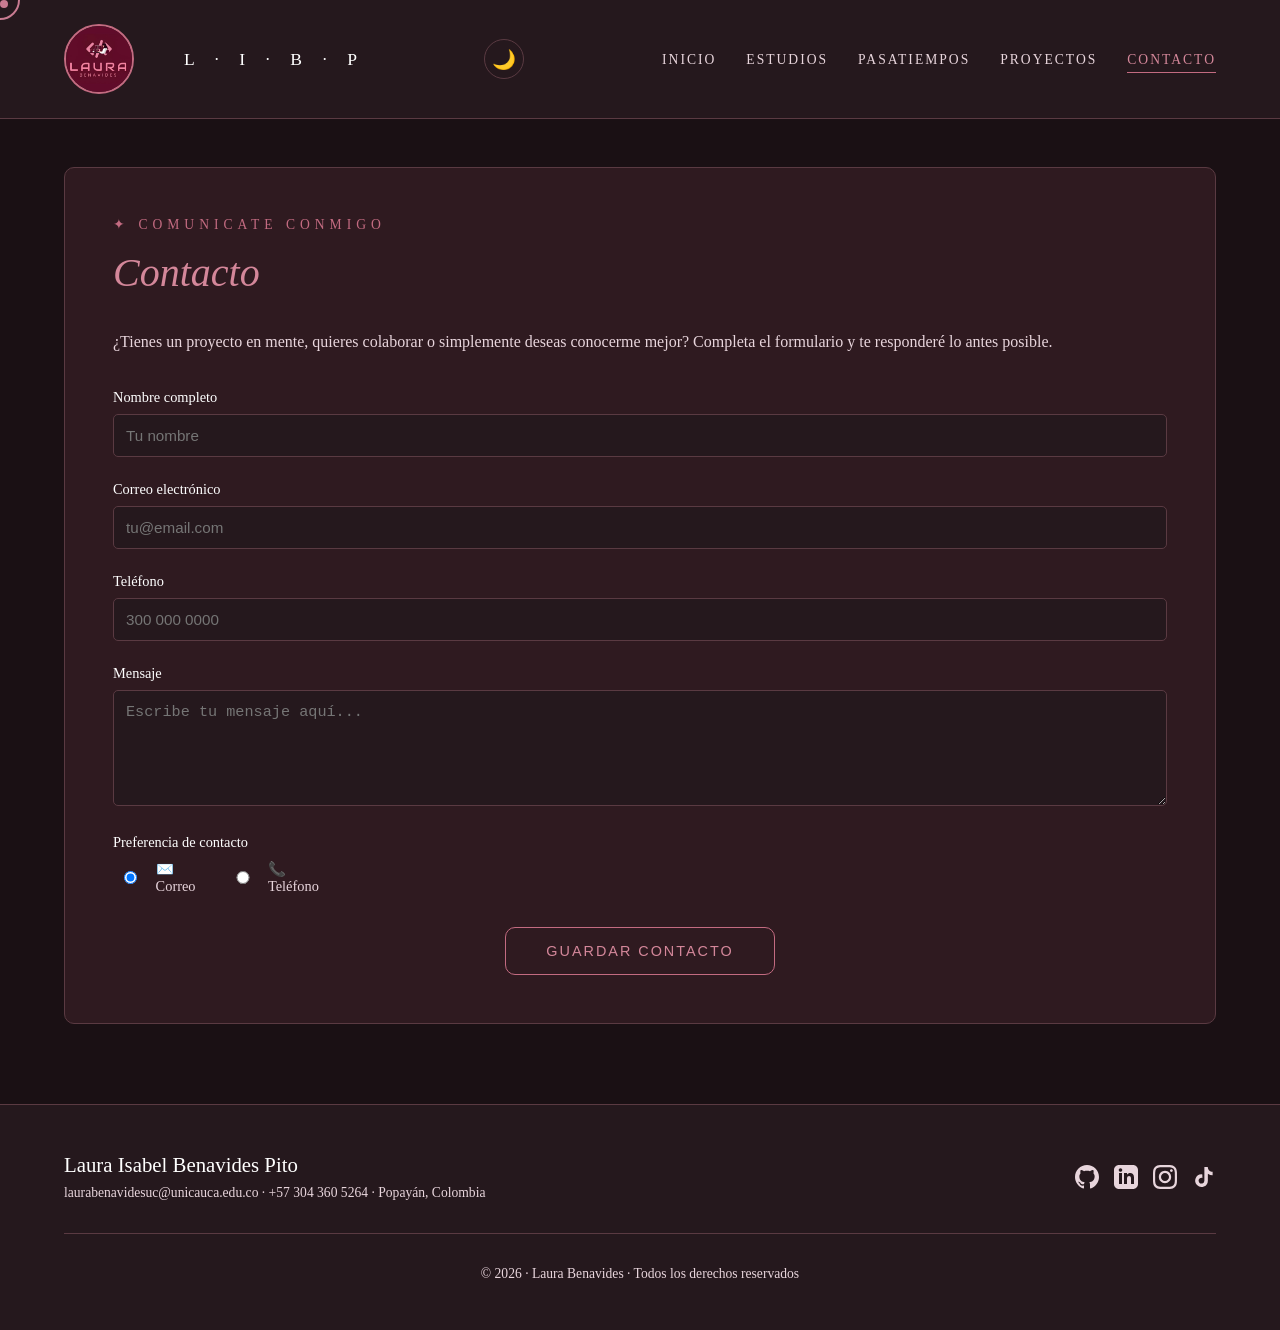
==== vistas/contacto.html @ 7bfa1916 "Primera versión de mi CV" ====
<!DOCTYPE html>
<html lang="es">
  <head>
    <meta charset="UTF-8">
    <meta name="viewport" content="width=device-width, initial-scale=1.0">
    <title>Contacto - Laura Isabel</title>
    <link rel="stylesheet" href="../lib/style.css">
  </head>
  <body>
    <header>
      <nav>
        <div class="logo-container">
          <img src="../imagenes/LogoLau.jpg" alt="Logo" class="logo-img">
          <a href="../index.html" class="logo">L · I · B · P</a>
        </div>

        <button id="themeToggle" class="theme-toggle" aria-label="Cambiar tema">
          <span class="sun-icon">☀️</span>
          <span class="moon-icon">🌙</span>
        </button>

        <!-- Para que cargar el tema -->
        <script>
          const savedTheme = localStorage.getItem('theme');
          if (savedTheme === 'light') {
              document.documentElement.classList.add('light-theme');
          }
        </script>

        <ul class="nav-links">
          <li><a href="../index.html">Inicio</a></li>
          <li><a href="estudios.html">Estudios</a></li>
          <li><a href="pasatiempos.html">Pasatiempos</a></li>
          <li><a href="proyectos.html">Proyectos</a></li>
          <li><a href="contacto.html" class="active">Contacto</a></li>
        </ul>
      </nav>
    </header>
    <main>
      <section>
        <span class="subtitle_contacto">✦ Comunicate conmigo</span>
        <h2>Contacto</h2>
        <p class="contact-intro">
          ¿Tienes un proyecto en mente, quieres colaborar o simplemente deseas conocerme mejor? 
          Completa el formulario y te responderé lo antes posible.
        </p>
        <form id="contactForm">
          <div class="form-group">
            <label>Nombre completo</label>
            <input type="text" id="nombre" required placeholder="Tu nombre">
          </div>
          <div class="form-group">
            <label>Correo electrónico</label>
            <input type="email" id="email" required placeholder="tu@email.com">
          </div>
          <div class="form-group">
            <label>Teléfono</label>
            <input type="tel" id="telefono" placeholder="300 000 0000">
          </div>
          <div class="form-group">
            <label>Mensaje</label>
            <textarea id="mensaje" rows="5" required placeholder="Escribe tu mensaje aquí..."></textarea>
          </div>
          <div class="form-group">
            <label>Preferencia de contacto</label>
              <div class="radio-group">
                <label><input type="radio" name="contacto" value="correo" checked> ✉️ Correo</label>
                <label><input type="radio" name="contacto" value="telefono"> 📞 Teléfono</label>
              </div>
          </div>
          <button type="submit" class="btn-submit">Guardar contacto</button>
        </form>
        <div id="contactMessage" class="contact-message">
          ✅ Contacto guardado correctamente. ¡Gracias por escribirme 😍!
        </div>
    </main>

    <footer>
      <div class="footer-content">
        <div class="footer-left">
          <h3 class="footer-name">Laura Isabel Benavides Pito</h3>
          <p class="footer-contact">laurabenavidesuc@unicauca.edu.co  ·  +57 304 360 5264  ·  Popayán, Colombia</p>
        </div>
        <div class="social-icons">
          <a href="https://github.com/LauraBenavides07" target="_blank" aria-label="GitHub">
            <svg viewBox="0 0 24 24"><path d="M12 0c-6.626 0-12 5.373-12 12 0 5.302 3.438 9.8 8.207 11.387.599.111.793-.261.793-.577v-2.234c-3.338.726-4.033-1.416-4.033-1.416-.546-1.387-1.333-1.756-1.333-1.756-1.089-.745.083-.729.083-.729 1.205.084 1.839 1.237 1.839 1.237 1.07 1.834 2.807 1.304 3.492.997.107-.775.418-1.305.762-1.604-2.665-.305-5.467-1.334-5.467-5.931 0-1.311.469-2.381 1.236-3.221-.124-.303-.535-1.524.117-3.176 0 0 1.008-.322 3.301 1.23.957-.266 1.983-.399 3.003-.404 1.02.005 2.047.138 3.006.404 2.291-1.552 3.297-1.23 3.297-1.23.653 1.653.242 2.874.118 3.176.77.84 1.235 1.911 1.235 3.221 0 4.609-2.807 5.624-5.479 5.921.43.372.823 1.102.823 2.222v3.293c0 .319.192.694.801.576 4.765-1.589 8.199-6.086 8.199-11.386 0-6.627-5.373-12-12-12z"/></svg>
          </a>
          <a href="https://www.linkedin.com/in/laura-isabel-benavides-pito-6809a5258/" target="_blank" aria-label="LinkedIn">
            <svg viewBox="0 0 24 24"><path d="M19 0h-14c-2.761 0-5 2.239-5 5v14c0 2.761 2.239 5 5 5h14c2.762 0 5-2.239 5-5v-14c0-2.761-2.238-5-5-5zm-11 19h-3v-11h3v11zm-1.5-12.268c-.966 0-1.75-.79-1.75-1.764s.784-1.764 1.75-1.764 1.75.79 1.75 1.764-.783 1.764-1.75 1.764zm13.5 12.268h-3v-5.604c0-3.368-4-3.113-4 0v5.604h-3v-11h3v1.765c1.396-2.586 7-2.777 7 2.476v6.759z"/></svg>
          </a>
          <a href="https://www.instagram.com/lala072_?igsh=YjN3dGp6eXpmN2I5" target="_blank" aria-label="Instagram">
            <svg viewBox="0 0 24 24"><path d="M12 2.163c3.204 0 3.584.012 4.85.07 3.252.148 4.771 1.691 4.919 4.919.058 1.265.069 1.645.069 4.849 0 3.205-.012 3.584-.069 4.849-.149 3.225-1.664 4.771-4.919 4.919-1.266.058-1.644.07-4.85.07-3.204 0-3.584-.012-4.849-.07-3.26-.149-4.771-1.699-4.919-4.92-.058-1.265-.07-1.644-.07-4.849 0-3.204.013-3.583.07-4.849.149-3.227 1.664-4.771 4.919-4.919 1.266-.057 1.645-.069 4.849-.069zm0-2.163c-3.259 0-3.667.014-4.947.072-4.358.2-6.78 2.618-6.98 6.98-.059 1.281-.073 1.689-.073 4.948 0 3.259.014 3.668.072 4.948.2 4.358 2.618 6.78 6.98 6.98 1.281.058 1.689.072 4.948.072 3.259 0 3.668-.014 4.948-.072 4.354-.2 6.782-2.618 6.979-6.98.059-1.28.073-1.689.073-4.948 0-3.259-.014-3.667-.072-4.947-.196-4.354-2.617-6.78-6.979-6.98-1.281-.059-1.69-.073-4.949-.073zm0 5.838c-3.403 0-6.162 2.759-6.162 6.162s2.759 6.163 6.162 6.163 6.162-2.759 6.162-6.163c0-3.403-2.759-6.162-6.162-6.162zm0 10.162c-2.209 0-4-1.79-4-4 0-2.209 1.791-4 4-4s4 1.791 4 4c0 2.21-1.791 4-4 4zm6.406-11.845c-.796 0-1.441.645-1.441 1.44s.645 1.44 1.441 1.44c.795 0 1.439-.645 1.439-1.44s-.644-1.44-1.439-1.44z"/></svg>
          </a>
          <a href="https://tiktok.com/@lala.07rb" target="_blank" aria-label="TikTok">
            <svg viewBox="0 0 24 24"><path d="M19.59 6.69a4.83 4.83 0 0 1-3.77-4.25V2h-3.45v13.67a2.89 2.89 0 0 1-5.2 1.74 2.89 2.89 0 0 1 2.31-4.64 2.93 2.93 0 0 1 .88.13V9.4a6.84 6.84 0 0 0-1-.05A6.33 6.33 0 0 0 5 20.1a6.34 6.34 0 0 0 10.86-4.43v-7a8.16 8.16 0 0 0 4.77 1.52v-3.4a4.85 4.85 0 0 1-1-.1z"/></svg>
          </a>
        </div>
      </div>
      <div class="copyright">© 2026 · Laura Benavides · Todos los derechos
        reservados</div>
    </footer>
    
    <!-- Para que el cursor se vea bolita y rosita -->
    <div class="cursor-dot"></div>
    <div class="cursor-ring"></div>
    <script>
      (function() {
          if ('ontouchstart' in window || navigator.maxTouchPoints > 0) return;
          
          const dot = document.querySelector('.cursor-dot');
          const ring = document.querySelector('.cursor-ring');
          if (!dot || !ring) return;
          
          dot.style.display = 'block';
          ring.style.display = 'block';
          
          let mouseX = 0, mouseY = 0;
          let ringX = 0, ringY = 0;
          
          document.addEventListener('mousemove', (e) => {
              mouseX = e.clientX;
              mouseY = e.clientY;
              dot.style.left = (mouseX - 4) + 'px';
              dot.style.top = (mouseY - 4) + 'px';
          });
          
          function animateRing() {
              ringX += (mouseX - ringX) * 0.15;
              ringY += (mouseY - ringY) * 0.15;
              ring.style.left = (ringX - 20) + 'px';
              ring.style.top = (ringY - 20) + 'px';
              requestAnimationFrame(animateRing);
          }
          animateRing();
          
          const interactive = document.querySelectorAll('a, button, input, select, textarea');
          interactive.forEach(el => {
              el.addEventListener('mouseenter', () => ring.classList.add('hover'));
              el.addEventListener('mouseleave', () => ring.classList.remove('hover'));
          });
      })();
    </script>
    <script src="../lib/script.js"></script>
  </body>
</html>
---- lib/style.css ----
/*-- COLORCITOS --*/
/*Colores oscuros*/
:root {
    --bg-primary: #1a1014;
    --bg-secondary: #25181d;
    --bg-card: #2f1a20;
    --accent: #c36b81;
    --accent-light: #d4879a;
    --text-primary: #ffffff;
    --text-secondary: #e8d5dc;
    --text-light: #ffffff;
    --border: #5a3a42;
}

/*Colores claros*/
:root.light-theme {
    --bg-primary: #fff5f7;
    --bg-secondary: #ffe0e8;
    --bg-card: #ffffff;
    --accent: #c36b81;
    --accent-light: #d4879a;
    --text-primary: #2d1f24;
    --text-secondary: #7a6a74;
    --text-light: #ffffff;
    --border: #f0d0d8;
}

/*-- Boton para cambiar el tema --*/
.theme-toggle {
    background: transparent;
    border: 1px solid var(--border);
    border-radius: 50%;
    width: 40px;
    height: 40px;
    cursor: pointer;
    display: flex;
    align-items: center;
    justify-content: center;
    transition: all 0.3s ease;
    margin-right: 20px;
}

.theme-toggle:hover {
    border-color: var(--accent);
    background: rgba(195, 107, 129, 0.1);
    transform: scale(1.1);
}

.theme-toggle .sun-icon {
    display: none;
    font-size: 1.2rem;
}

.theme-toggle .moon-icon {
    display: block;
    font-size: 1.2rem;
}

:root.light-theme .theme-toggle .sun-icon {
    display: block;
}

:root.light-theme .theme-toggle .moon-icon {
    display: none;
}

/*-- ESTILO GENERAL --*/
* {
    margin: 0;
    padding: 0;
    box-sizing: border-box;
}

body {
    background-color: var(--bg-primary);
    color: var(--text-primary);
    display: flex;
    flex-direction: column;
    min-height: 100vh;
    cursor: default;
    font-family: 'Jost', serif;
}

/*-- ENCABEZADO Y NAVEGACION --*/
header {
    background-color: var(--bg-secondary);
    border-bottom: 1px solid var(--border);
    position: sticky;
    top: 0;
    z-index: 1000;
}

nav {
    display: flex;
    justify-content: space-between;
    align-items: center;
    padding: 1.5rem 5%;
    max-width: 100%;
    margin: 0 auto;
}

.logo-container {
    display: flex;
    align-items: center;
    gap: 50px;
}

.logo-img {
    width: 70px;
    height: 70px;
    border-radius: 50%;
    border: 2px solid var(--accent);
    object-fit: cover;
}

.logo {
    font-weight: 300;
    font-size: 1.1rem;
    color: var(--text-primary);
    text-decoration: none;
    letter-spacing: 8px;
    font-family: 'Cormorant Garamond', serif;
}

.nav-links {
    list-style: none;
    display: flex;
    gap: 30px;
}

.nav-links a {
    text-decoration: none;
    color: var(--text-secondary);
    font-weight: 400;
    font-size: 0.85rem;
    letter-spacing: 2px;
    text-transform: uppercase;
    transition: color 0.3s;
    padding-bottom: 5px;
}

.nav-links a:hover, .nav-links a.active {
    color: var(--accent-light);
    border-bottom: 1px solid var(--accent);
}

/*-- CONTENIDO PRINCIPAL --*/
main {
    flex: 1;
    padding: 3rem 5%;
    max-width: 1400px;
    margin: 0 auto;
    width: 100%;
}

section {
    background: var(--bg-card);
    padding: 3rem;
    border: 1px solid var(--border);
    border-radius: 10px;
    margin-bottom: 2rem;
}

.subtitle {
    color: var(--accent);
    font-size: 0.85rem;
    letter-spacing: 5px;
    text-transform: uppercase;
    display: block;
    margin-left: 3rem;
    margin-bottom: 2rem;
    margin-top: 1rem;
}

.subtitle_contacto {
    color: var(--accent);
    font-size: 0.85rem;
    letter-spacing: 5px;
    text-transform: uppercase;
    display: block;
    margin-bottom: 1rem;
}

.subtitle_mensajes {
    color: var(--accent);
    font-size: 0.85rem;
    letter-spacing: 5px;
    text-transform: uppercase;
    display: block;
    margin-bottom: 1rem;
}

.subtitle_estudios {
    color: var(--accent);
    font-size: 0.85rem;
    letter-spacing: 5px;
    text-transform: uppercase;
    display: block;
    margin-bottom: 1rem;
}

.subtitle_pasatiempos {
    color: var(--accent);
    font-size: 0.85rem;
    letter-spacing: 5px;
    text-transform: uppercase;
    display: block;
    margin-bottom: 1rem;
}

.subtitle_proyectos {
    color: var(--accent);
    font-size: 0.85rem;
    letter-spacing: 5px;
    text-transform: uppercase;
    display: block;
    margin-bottom: 1rem;
}

.subtitle_lenguajes {
    color: var(--accent);
    font-size: 0.85rem;
    letter-spacing: 5px;
    text-transform: uppercase;
    display: block;
    margin-left: 3rem;
    margin-bottom: 1rem;
    margin-top: 2rem;
}

/*-- LENGUAJES --*/
.languages-section {
    margin-top: 2rem;
    margin-left: 3rem;
}

.languages-grid {
    display: flex;
    flex-wrap: wrap;
    gap: 12px;
}

.language-tag {
    display: inline-flex;
    align-items: center;
    justify-content: center;
    background: var(--bg-secondary);
    border: 1px solid var(--border);
    padding: 10px 24px;
    border-radius: 5px;
    color: var(--text-primary);
    font-size: 0.85rem;
    letter-spacing: 1px;
    text-transform: uppercase;
    transition: all 0.3s ease;
    cursor: default;
    min-width: 100px;
}

.language-tag:hover {
    border-color: var(--accent);
    background: rgba(157, 77, 107, 0.15);
    color: var(--accent-light);
    transform: translateY(-3px);
    box-shadow: 0 5px 15px rgba(201, 123, 145, 0.2);
}

/*-- TITULOS --*/
h1 {
    font-size: 4rem;
    line-height: 1.1;
    margin-left: 3rem;
    margin-bottom: 1rem;
    font-family: 'Georgia', serif;
    font-weight: 300;
}

.name-first {
    display: block;
    color: var(--text-primary);
}

.name-last {
    display: block;
    font-style: italic;
    color: var(--accent-light);
}

h2 {
    color: var(--accent-light);
    margin-bottom: 2rem;
    font-family: 'Georgia', serif;
    font-weight: 300;
    font-size: 2.5rem;
    font-style: italic;
}

h3 {
    color: var(--text-primary);
    font-size: 1.3rem;
    margin-bottom: 1rem;
}

/*-- INICIO --*/
.hero {
    display: grid;
    grid-template-columns: 1fr 1fr;
    gap: 4rem;
    align-items: center;
    min-height: 65vh;
    padding: 2rem 0;
}

.birth-date {
    color: var(--text-secondary);
    margin: 1.5rem 0;
    font-size: 1rem;
    margin-left: 3rem;
    margin-bottom: 1rem;
}

.hero-description {
    color: var(--text-secondary);
    line-height: 1.5;
    margin: 1rem 0;
    margin-left: 3rem;
    margin-bottom: 1rem;
}

.btn-github {
    display: inline-flex;
    align-items: center;
    gap: 10px;
    background: transparent;
    color: var(--accent-light);
    padding: 15px 30px;
    text-decoration: none;
    border: 1px solid var(--accent);
    border-radius: 10px;
    margin-left: 3rem;
    margin-bottom: 1rem;
    margin-top: 2rem;
    transition: all 0.3s;
    letter-spacing: 2px;
    font-size: 0.85rem;
    text-transform: uppercase;
}

.btn-github:hover {
    background: var(--accent);
    color: var(--bg-primary);
}

.profile-container {
    position: relative;
    display: flex;
    justify-content: center;
    align-items: center;
}

.profile-img {
    width: 400px;
    height: 550px;
    background: linear-gradient(135deg, var(--bg-card), var(--accent));
    border: 2px solid var(--border);
    border-radius: 10px;
    overflow: hidden;
    display: flex;
    align-items: center;
    justify-content: center;
    transition: transform 0.3s ease, box-shadow 0.3s ease;
}

.profile-img:hover {
    transform: translateY(-10px);
    box-shadow: 0 15px 40px rgba(201, 123, 145, 0.3);
}

.foto-img {
    width: 100%;
    height: 100%;
    object-fit: cover;
    display: block;
    cursor: pointer;
}

.availability {
    position: absolute;
    bottom: 20px;
    background: var(--bg-secondary);
    border: 1px solid var(--accent);
    border-radius: 10px;
    padding: 10px 20px;
    font-size: 0.75rem;
    letter-spacing: 2px;
    color: var(--accent-light);
}

/*-- TABLA ESTUDIOS -- */
table {
    width: 100%;
    border-collapse: collapse;
    margin-top: 2rem;
}

thead {
    background: var(--accent);
}

th {
    padding: 15px;
    text-align: left;
    font-weight: 600;
    font-size: 0.85rem;
    letter-spacing: 2px;
    text-transform: uppercase;
    color: var(--bg-primary);
}

td {
    padding: 20px 15px;
    border-bottom: 1px solid var(--border);
    color: var(--text-secondary);
}

tbody tr:hover {
    background: var(--bg-secondary);
}

.level-badge {
    display: inline-block;
    border: 1px solid var(--border);
    border-radius: 5px;
    padding: 5px 15px;
    font-size: 0.85rem;
    color: var(--text-primary);
}

/*-- PASATIEMPOS --*/
.hobbies-intro {
    color: var(--text-secondary);
    margin-bottom: 3rem;
    font-style: italic;
}

.hobbies-grid {
    display: grid;
    grid-template-columns: repeat(3, 1fr);
    gap: 2rem;
}

.hobby-card {
    background: var(--bg-card);
    border: 1px solid var(--border);
    height: 400px;
    display: flex;
    flex-direction: column;
    justify-content: flex-end;
    padding: 2rem;
    position: relative;
    overflow: hidden;
    transition: all 0.3s;
    border-radius: 10px;
}

.hobby-image {
    position: absolute;
    top: 0;
    left: 0;
    width: 100%;
    height: 100%;
    object-fit: cover;
    opacity: 0.3;
    transition: opacity 0.3s;
}

.hobby-card:hover .hobby-image {
    opacity: 0.5;
}

.hobby-content {
    position: relative;
    z-index: 1;
}

/*-- Filtro para que los emojis se vean rositas --*/
.hobby-icon {
    font-size: 4rem;
    margin-bottom: 1rem;
    filter: invert(18%) sepia(90%) saturate(200%) hue-rotate(300deg) brightness(85%) contrast(100%);
    opacity: 1.5;
}

.hobby-title {
    font-size: 1.3rem;
    color: var(--text-primary);
    margin-bottom: 0.5rem;
}

.hobby-description {
    color: var(--text-primary);
    line-height: 1.6;
    margin-top: 1rem;
    display: none;
}

.hobby-card:hover .hobby-description {
    display: block;
}

.hobby-link {
    color: var(--accent-light);
    font-size: 0.85rem;
    text-decoration: none;
    letter-spacing: 1px;
    margin-top: 0.5rem;
    display: inline-block;
}

/*-- PROYECTOS --*/
.projects-grid {
    display: grid;
    grid-template-columns: repeat(auto-fit, minmax(300px, 1fr));
    gap: 2rem;
}

.project-card {
    background: var(--bg-card);
    border: 1px solid var(--border);
    border-left: 3px solid var(--accent);
    padding: 2.5rem;
    transition: transform 0.3s;
}

.project-card:hover {
    transform: translateY(-5px);
}

.project-icon {
    font-size: 3rem;
    margin-bottom: 1.5rem;
    filter: invert(18%) sepia(90%) saturate(200%) hue-rotate(300deg) brightness(85%) contrast(100%);
    opacity: 1.5;
}

.project-description {
    color: var(--text-secondary);
    line-height: 1.6;
    margin: 1.5rem 0;
}

.tech-tags {
    display: flex;
    flex-wrap: wrap;
    gap: 10px;
    margin-top: 1.5rem;
}

.tech-tags span {
    background: var(--bg-secondary);
    border: 1px solid var(--border);
    border-radius: 5px;
    padding: 5px 15px;
    font-size: 0.8rem;
    color: var(--text-secondary);
    letter-spacing: 1px;
}

.project-links {
    display: flex;
    gap: 10px;
    margin-top: 1.5rem;
}

.btn-repo {
    display: inline-flex;
    align-items: center;
    gap: 8px;
    background: transparent;
    border: 1px solid var(--accent);
    border-radius: 10px;
    color: var(--accent-light);
    padding: 8px 16px;
    text-decoration: none;
    font-size: 0.85rem;
    letter-spacing: 1px;
    transition: all 0.3s;
}

.btn-repo:hover {
    background: var(--accent);
    color: var(--bg-primary);
}

/*-- CONTACTO --*/
.contact-intro {
    color: var(--text-secondary);
    margin-bottom: 2rem;
    line-height: 1.8;
}

.form-group {
    margin-bottom: 1.5rem;
}

.form-group label {
    display: block;
    margin-bottom: 8px;
    color: var(--text-primary);
    font-size: 0.9rem;
}

.form-group input, 
.form-group select, 
.form-group textarea {
    width: 100%;
    padding: 12px;
    background: var(--bg-secondary);
    border: 1px solid var(--border);
    border-radius: 5px;
    color: var(--text-primary);
    font-size: 0.95rem;
}

.form-group input:focus, 
.form-group select:focus, 
.form-group textarea:focus {
    outline: none;
    border-color: var(--accent);
}

.radio-group {
    display: flex;
    gap: 30px;
    margin-top: 10px;
}

.radio-group label {
    display: flex;
    align-items: center;
    gap: 8px;
    cursor: pointer;
    color: var(--text-secondary);
}

.btn-submit {
    background: transparent;
    color: var(--accent-light);
    border: 1px solid var(--accent);
    border-radius: 10px;
    padding: 15px 40px;
    font-size: 0.9rem;
    letter-spacing: 2px;
    text-transform: uppercase;
    cursor: pointer;
    transition: all 0.3s;
    margin-top: 1rem;
    display: block; 
    margin-left: auto;     
    margin-right: auto;
}

.btn-submit:hover {
    background: var(--accent);
    color: var(--bg-primary);
}

.contact-message {
    background: var(--bg-secondary);
    border: 1px solid var(--accent);
    padding: 15px 20px;
    margin-top: 1rem;
    border-radius: 5px;
    color: var(--accent-light);
    display: none;
    animation: slideIn 0.3s ease;
}

.contact-message.show {
    display: block;
}

@keyframes slideIn {
    from {
        opacity: 0;
        transform: translateY(-10px);
    }
    to {
        opacity: 1;
        transform: translateY(0);
    }
}

/*-- PIE DE PAGINA --*/
footer {
    background: var(--bg-secondary);
    border-top: 1px solid var(--border);
    padding: 3rem 5%;
    margin-top: auto;
}

.footer-content {
    max-width: 1200px;
    margin: 0 auto;
    display: flex;
    justify-content: space-between;
    align-items: center;
}

.footer-name {
    font-family: 'Georgia', serif;
    font-size: 1.3rem;
    color: var(--text-primary);
    font-weight: 300;
    margin-bottom: 0.5rem;
}

.footer-contact {
    color: var(--text-secondary);
    font-size: 0.85rem;
}

.social-icons {
    display: flex;
    gap: 15px;
}

.social-icons a {
    color: var(--text-secondary);
    text-decoration: none;
    transition: all 0.3s;
    display: flex;
    align-items: center;
    justify-content: center;
}

.social-icons a:hover {
    color: var(--accent-light);
    transform: translateY(-3px);
}

.social-icons svg {
    width: 24px;
    height: 24px;
    fill: currentColor;
}

.copyright {
    text-align: center;
    margin-top: 2rem;
    padding-top: 2rem;
    border-top: 1px solid var(--border);
    color: var(--text-secondary);
    font-size: 0.85rem;
}

/*-- RESPONSIVE --*/
@media (max-width: 768px) {
    nav {
        flex-direction: column;
        gap: 1.5rem;
    }
    
    .nav-links {
        flex-wrap: wrap;
        justify-content: center;
        gap: 15px;
    }
    
    .hero {
        grid-template-columns: 1fr;
        gap: 2rem;
    }
    
    h1 {
        font-size: 2.5rem;
    }
    
    .profile-img {
        width: 100%;
        height: 300px;
    }
    
    .footer-content {
        flex-direction: column;
        gap: 2rem;
        text-align: center;
    }
    
}
@media (max-width: 1024px) {
    .hobbies-grid {
        grid-template-columns: repeat(2, 1fr);
    }
}
@media (max-width: 768px) {
    .hobbies-grid {
        grid-template-columns: 1fr;
    }
}
/*-- CURSOR BOLITAS --*/
* {
    cursor: none !important;
}

.cursor-dot {
    position: fixed;
    top: 0;
    left: 0;
    width: 8px;
    height: 8px;
    background: #c97b91;
    border-radius: 50%;
    pointer-events: none;
    z-index: 100000;
    display: none;
}

.cursor-ring {
    position: fixed;
    top: 0;
    left: 0;
    width: 40px;
    height: 40px;
    border: 2px solid #c97b91;
    border-radius: 50%;
    pointer-events: none;
    z-index: 99999;
    display: none;
}

.cursor-ring.hover {
    width: 60px;
    height: 60px;
    background: rgba(201, 123, 145, 0.1);
}

@media (max-width: 768px) {
    * {
        cursor: auto !important;
    }
    .cursor-dot,
    .cursor-ring {
        display: none !important;
    }
}

/*-- RESPONSIVE PARA CELULARES -- */
@media (max-width: 768px) {
    
    /* Reducir padding de secciones */
    section {
        padding: 2rem 1rem;
    }
    
    /* Titulos más pequeños */
    h2 {
        font-size: 2rem;
    }
    
    /* Tabla de estudios, para celular se muestra en tarjetas */
    .table-container {
        margin: 1.5rem 0;
    }
    
    table, thead, tbody, th, td, tr {
        display: block;
    }
    
    thead tr {
        position: absolute;
        top: -9999px;
        left: -9999px;
    }
    
    tr {
        border: 1px solid var(--border);
        border-radius: 10px;
        margin-bottom: 1rem;
        background: var(--bg-secondary);
        padding: 1rem;
    }
    
    td {
        border: none;
        position: relative;
        padding-left: 45%;
        padding-top: 10px;
        padding-bottom: 10px;
        font-size: 0.85rem;
    }
    
    td:before {
        position: absolute;
        top: 10px;
        left: 10px;
        width: 40%;
        padding-right: 10px;
        white-space: nowrap;
        font-weight: 600;
        color: var(--accent-light);
        font-size: 0.75rem;
        text-transform: uppercase;
        letter-spacing: 0.5px;
    }
    
    /* Etiquetas para cada columna */
    td:nth-of-type(1):before { content: "Nivel"; }
    td:nth-of-type(2):before { content: "Institución"; }
    td:nth-of-type(3):before { content: "Descripción"; }
    td:nth-of-type(4):before { content: "Años"; }
    td:nth-of-type(5):before { content: "Ubicación"; }
    td:nth-of-type(6):before { content: ""; }
    
    .level-badge {
        font-size: 0.65rem;
        padding: 3px 8px;
        display: inline-block;
    }
    
    .delete-btn {
        position: absolute;
        top: 10px;
        right: 10px;
        font-size: 1.2rem;
        opacity: 0.5;
    }
    
    .delete-btn:hover {
        opacity: 1;
        color: var(--accent-light);
    }
    
    /* Proyectos para celular */
    .projects-grid {
        grid-template-columns: 1fr;
        gap: 1.5rem;
    }
    
    .project-card {
        padding: 1.5rem;
    }
    
    .project-icon {
        font-size: 2.5rem;
        margin-bottom: 1rem;
    }
    
    .project-card h3 {
        font-size: 1.2rem;
    }
    
    .project-description {
        font-size: 0.85rem;
        margin: 1rem 0;
    }
    
    .tech-tags {
        gap: 8px;
        margin-top: 1rem;
    }
    
    .tech-tags span {
        font-size: 0.7rem;
        padding: 4px 10px;
    }
    
    .btn-repo {
        font-size: 0.75rem;
        padding: 6px 12px;
    }
    
    /* Pasatiempos para celular */
    .hobbies-grid {
        grid-template-columns: 1fr;
    }
    
    .hobby-card {
        height: 350px;
    }
    
    .hobby-icon {
        font-size: 3rem;
    }
    
    /* Pie de pagina para celular */
    .footer-content {
        flex-direction: column;
        text-align: center;
        gap: 1.5rem;
    }
}

/* Para cambiar el tema en celular*/
@media (max-width: 768px) {
    .theme-toggle {
        margin: 0 auto 1rem auto;
        order: -1;
    }
    
    nav {
        flex-wrap: wrap;
    }
}
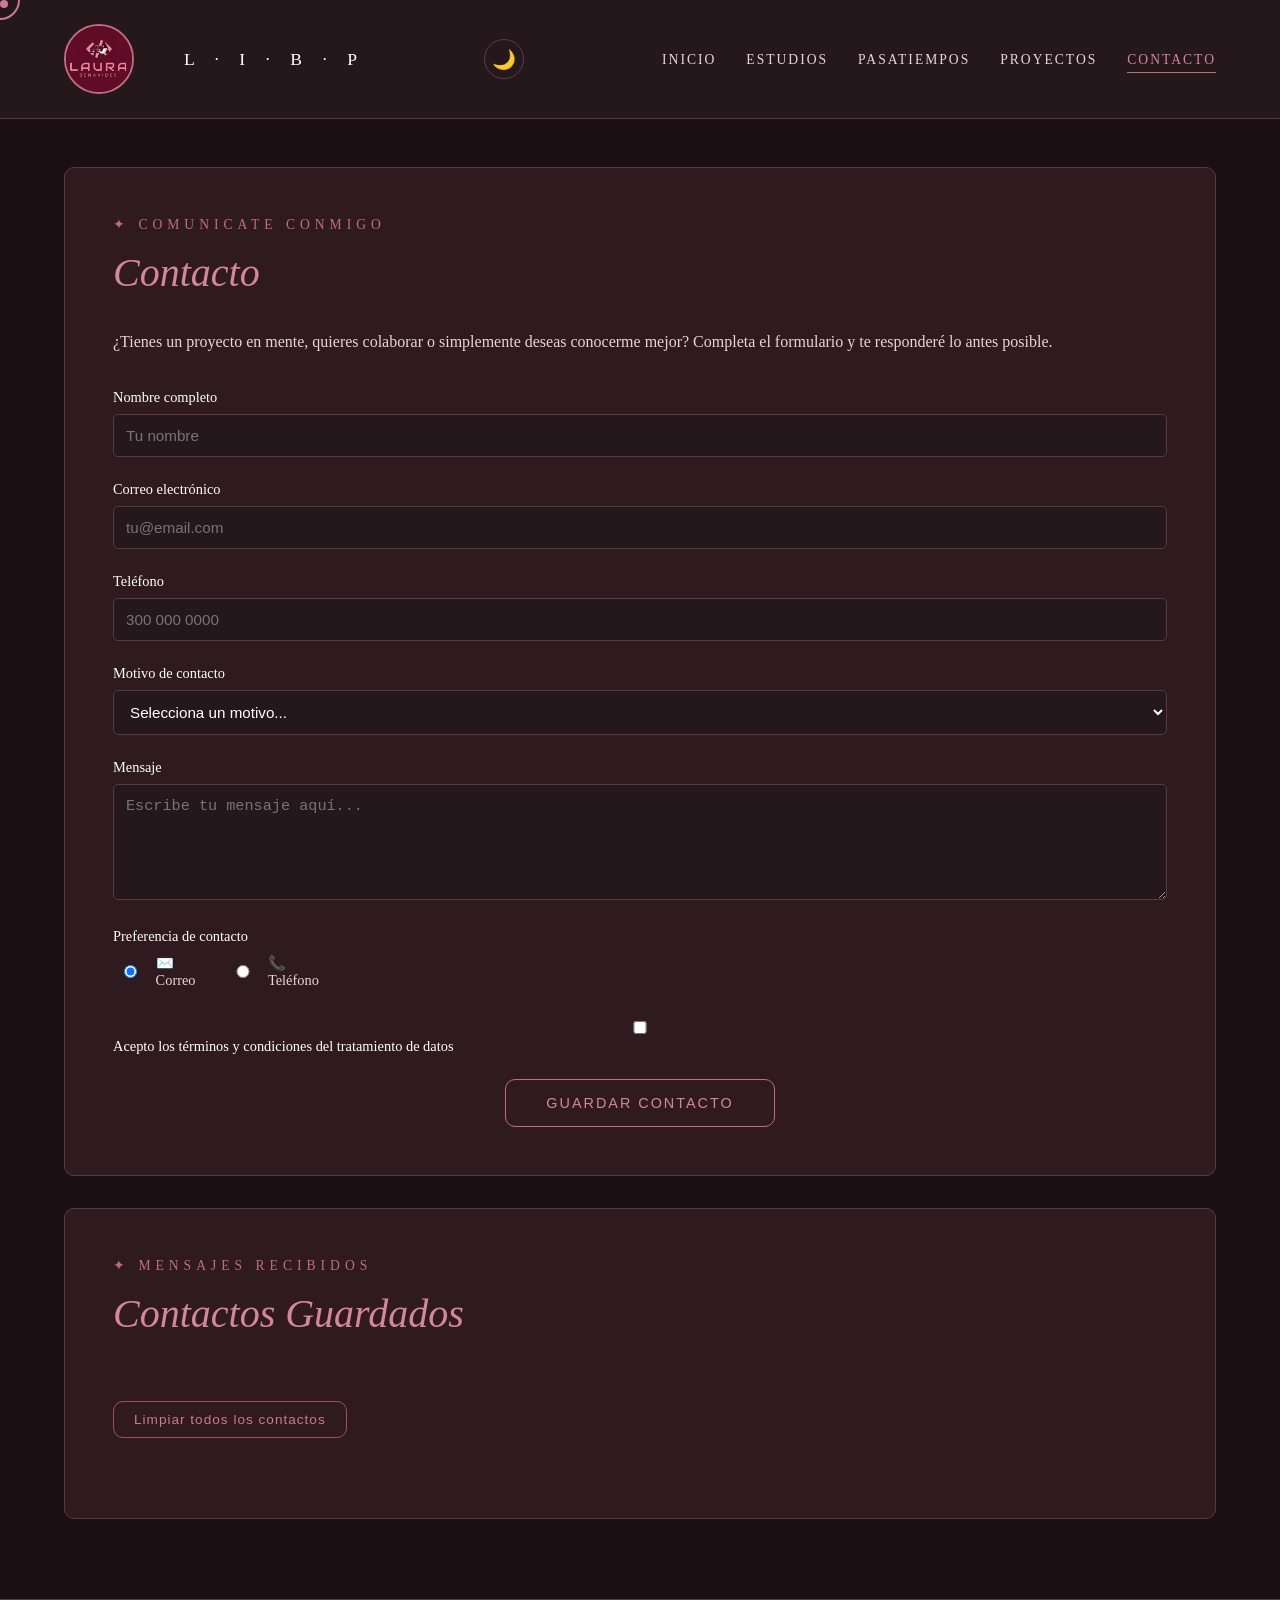
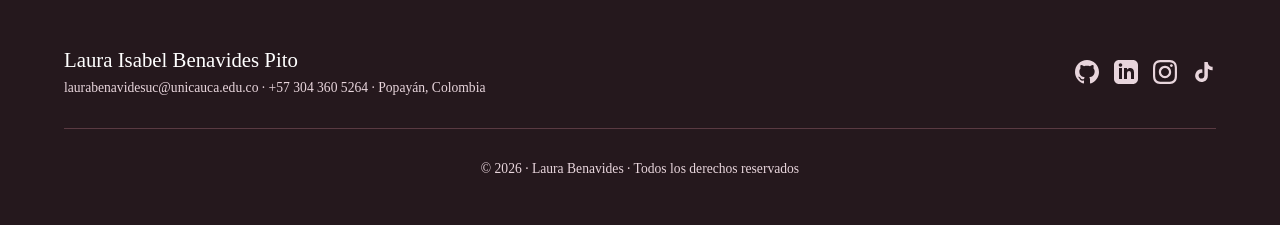
==== commit a115bbf8: "Se agregaron los términos y condiciones" ====
--- a/vistas/contacto.html
+++ b/vistas/contacto.html
@@ -58,6 +58,16 @@
             <input type="tel" id="telefono" placeholder="300 000 0000">
           </div>
           <div class="form-group">
+            <label>Motivo de contacto</label>
+            <select id="motivo" required>
+              <option value="">Selecciona un motivo...</option>
+              <option>Propuesta laboral</option>
+              <option>Colaboración en proyecto</option>
+              <option>Consulta técnica</option>
+              <option>Otro</option>
+            </select>
+          </div>
+          <div class="form-group">
             <label>Mensaje</label>
             <textarea id="mensaje" rows="5" required placeholder="Escribe tu mensaje aquí..."></textarea>
           </div>
@@ -68,11 +78,27 @@
                 <label><input type="radio" name="contacto" value="telefono"> 📞 Teléfono</label>
               </div>
           </div>
+          <div class="form-group">
+            <label class="checkbox-label">
+              <input type="checkbox" id="terminos" required>
+              <span>Acepto los términos y condiciones del tratamiento de datos</span>
+            </label>
+          </div>
           <button type="submit" class="btn-submit">Guardar contacto</button>
         </form>
         <div id="contactMessage" class="contact-message">
           ✅ Contacto guardado correctamente. ¡Gracias por escribirme 😍!
         </div>
+      </section>
+      <!-- Lista de contactos guardados -->
+      <section id="listaContactos">
+        <span class="subtitle_mensajes">✦ Mensajes recibidos</span>
+        <h2>Contactos Guardados</h2>
+        <div id="contactosList" class="contactos-list">
+          <!-- Mostrar quienes escribieron -->
+        </div>
+        <button id="btnLimpiar" class="btn-add" style="margin-top: 2rem; border-color: #9d4d6b; color: #c97b91;">Limpiar todos los contactos</button>
+      </section>
     </main>
 
     <footer>
@@ -142,4 +168,4 @@
     </script>
     <script src="../lib/script.js"></script>
   </body>
-</html>+</html>
--- a/lib/style.css
+++ b/lib/style.css
@@ -20,7 +20,7 @@
     --accent: #c36b81;
     --accent-light: #d4879a;
     --text-primary: #2d1f24;
-    --text-secondary: #7a6a74;
+    --text-secondary: #4c4448;
     --text-light: #ffffff;
     --border: #f0d0d8;
 }
@@ -325,30 +325,6 @@
     margin: 1rem 0;
     margin-left: 3rem;
     margin-bottom: 1rem;
-}
-
-.btn-github {
-    display: inline-flex;
-    align-items: center;
-    gap: 10px;
-    background: transparent;
-    color: var(--accent-light);
-    padding: 15px 30px;
-    text-decoration: none;
-    border: 1px solid var(--accent);
-    border-radius: 10px;
-    margin-left: 3rem;
-    margin-bottom: 1rem;
-    margin-top: 2rem;
-    transition: all 0.3s;
-    letter-spacing: 2px;
-    font-size: 0.85rem;
-    text-transform: uppercase;
-}
-
-.btn-github:hover {
-    background: var(--accent);
-    color: var(--bg-primary);
 }
 
 .profile-container {
@@ -437,84 +413,193 @@
 }
 
 /*-- PASATIEMPOS --*/
-.hobbies-intro {
-    color: var(--text-secondary);
-    margin-bottom: 3rem;
-    font-style: italic;
-}
-
-.hobbies-grid {
-    display: grid;
-    grid-template-columns: repeat(3, 1fr);
-    gap: 2rem;
-}
-
-.hobby-card {
-    background: var(--bg-card);
+.carousel-hero {
+    position: relative;
+    max-width: 1200px;
+    margin: 3rem auto;
+    border-radius: 20px;
+    overflow: hidden;
+    box-shadow: 0 20px 60px rgba(0, 0, 0, 0.3);
     border: 1px solid var(--border);
-    height: 400px;
-    display: flex;
-    flex-direction: column;
-    justify-content: flex-end;
-    padding: 2rem;
+}
+
+.carousel-track {
+    display: flex;
+    transition: transform 0.8s cubic-bezier(0.4, 0, 0.2, 1);
+}
+
+.carousel-slide {
+    min-width: 100%;
     position: relative;
-    overflow: hidden;
-    transition: all 0.3s;
-    border-radius: 10px;
-}
-
-.hobby-image {
+    height: 700px;
+}
+
+.slide-image {
     position: absolute;
     top: 0;
     left: 0;
     width: 100%;
     height: 100%;
+}
+
+.slide-image img {
+    width: 100%;
+    height: 100%;
     object-fit: cover;
+    transition: transform 0.8s ease, opacity 0.3s ease;
     opacity: 0.3;
-    transition: opacity 0.3s;
-}
-
-.hobby-card:hover .hobby-image {
+}
+
+.carousel-slide.active .slide-image img {
+    transform: scale(1.05);
+}
+
+.slide-overlay {
+    position: absolute;
+    top: 0;
+    left: 0;
+    width: 100%;
+    height: 100%;
+    background: linear-gradient(
+        to bottom,
+        transparent 0%,
+        transparent 40%,
+        var(--bg-primary) 100%
+    );
     opacity: 0.5;
 }
 
-.hobby-content {
-    position: relative;
-    z-index: 1;
-}
-
-/*-- Filtro para que los emojis se vean rositas --*/
-.hobby-icon {
+/* ---- Texto ---- */
+.slide-content {
+    position: absolute;
+    bottom: 60px;
+    left: 50%;
+    transform: translateX(-50%) translateY(30px);
+    text-align: center;
+    max-width: 800px;
+    padding: 0 2rem;
+    opacity: 0;
+    transition: all 0.6s ease 0.3s;
+}
+
+.carousel-slide.active .slide-content {
+    opacity: 1;
+    transform: translateX(-50%) translateY(0);
+}
+
+/* Filtro rosita para los emojis */
+.slide-icon {
     font-size: 4rem;
     margin-bottom: 1rem;
+    display: block;
+    animation: float 3s ease-in-out infinite;
     filter: invert(18%) sepia(90%) saturate(200%) hue-rotate(300deg) brightness(85%) contrast(100%);
-    opacity: 1.5;
-}
-
-.hobby-title {
-    font-size: 1.3rem;
+}
+
+@keyframes float {
+    0%, 100% { transform: translateY(0); }
+    50% { transform: translateY(-10px); }
+}
+
+.slide-title {
+    font-size: 2.2rem;
     color: var(--text-primary);
-    margin-bottom: 0.5rem;
-}
-
-.hobby-description {
+    margin-bottom: 1rem;
+    font-family: 'Georgia', serif;
+    font-weight: 300;
+}
+
+.slide-description {
+    color: var(--text-secondary);
+    font-size: 1.1rem;
+    line-height: 1.8;
+}
+
+/* ---- Flechas ---- */
+.carousel-arrow {
+    position: absolute;
+    top: 50%;
+    transform: translateY(-50%);
+    background: var(--bg-secondary);
+    border: 1px solid var(--border);
     color: var(--text-primary);
-    line-height: 1.6;
-    margin-top: 1rem;
-    display: none;
-}
-
-.hobby-card:hover .hobby-description {
-    display: block;
-}
-
-.hobby-link {
-    color: var(--accent-light);
-    font-size: 0.85rem;
-    text-decoration: none;
-    letter-spacing: 1px;
-    margin-top: 0.5rem;
-    display: inline-block;
+    width: 50px;
+    height: 50px;
+    border-radius: 50%;
+    cursor: pointer;
+    transition: all 0.3s ease;
+    z-index: 10;
+    display: flex;
+    align-items: center;
+    justify-content: center;
+}
+
+.carousel-arrow:hover {
+    background: var(--accent);
+    border-color: var(--accent);
+    color: var(--bg-primary);
+    transform: translateY(-50%) scale(1.1);
+}
+
+.carousel-arrow.prev {
+    left: 30px;
+}
+
+.carousel-arrow.next {
+    right: 30px;
+}
+
+.carousel-arrow svg {
+    width: 24px;
+    height: 24px;
+}
+
+/* ---- Barra de progreso ---- */
+.carousel-progress {
+    position: absolute;
+    bottom: 0;
+    left: 0;
+    width: 100%;
+    height: 4px;
+    background: var(--bg-secondary);
+    z-index: 10;
+}
+
+.progress-bar {
+    height: 100%;
+    background: var(--accent);
+    width: 0%;
+    transition: width 0.1s linear;
+}
+
+/* ---- Indicadores ---- */
+.carousel-indicators {
+    position: absolute;
+    bottom: 30px;
+    left: 50%;
+    transform: translateX(-50%);
+    display: flex;
+    gap: 12px;
+    z-index: 10;
+}
+
+.indicator {
+    width: 40px;
+    height: 4px;
+    border-radius: 2px;
+    background: rgba(255, 255, 255, 0.4);
+    border: none;
+    cursor: pointer;
+    transition: all 0.3s ease;
+}
+
+.indicator:hover {
+    background: rgba(255, 255, 255, 0.8);
+}
+
+.indicator.active {
+    background: var(--accent);
+    width: 60px;
 }
 
 /*-- PROYECTOS --*/
@@ -680,6 +765,24 @@
     display: block;
 }
 
+.btn-add {
+    background: transparent;
+    border: 1px solid var(--border);
+    border-radius: 10px;
+    color: var(--text-secondary);
+    padding: 10px 20px;
+    cursor: pointer;
+    font-size: 0.85rem;
+    letter-spacing: 1px;
+    transition: all 0.3s;
+    margin-bottom: 2rem;
+}
+
+.btn-add:hover {
+    border-color: var(--accent);
+    color: var(--accent-light);
+}
+
 @keyframes slideIn {
     from {
         opacity: 0;
@@ -689,6 +792,104 @@
         opacity: 1;
         transform: translateY(0);
     }
+}
+
+/* ---- Lista de contactos guardados ---- */
+.contactos-list {
+    margin-top: 2rem;
+}
+
+.contacto-item {
+    background: var(--bg-secondary);
+    border: 1px solid var(--border);
+    border-left: 3px solid var(--accent);
+    padding: 1.5rem;
+    margin-bottom: 1rem;
+    border-radius: 5px;
+    transition: all 0.3s;
+}
+
+.contacto-item:hover {
+    border-left-color: var(--accent-light);
+    transform: translateX(5px);
+}
+
+.contacto-header {
+    display: flex;
+    justify-content: space-between;
+    align-items: center;
+    margin-bottom: 1rem;
+    flex-wrap: wrap;
+    gap: 10px;
+}
+
+.contacto-nombre {
+    font-size: 1.2rem;
+    color: var(--text-primary);
+    font-family: 'Georgia', serif;
+}
+
+.contacto-fecha {
+    font-size: 0.85rem;
+    color: var(--text-secondary);
+}
+
+.contacto-info {
+    display: grid;
+    grid-template-columns: repeat(auto-fit, minmax(200px, 1fr));
+    gap: 1rem;
+    margin-bottom: 1rem;
+}
+
+.contacto-dato {
+    color: var(--text-secondary);
+    font-size: 0.9rem;
+}
+
+.contacto-dato strong {
+    color: var(--accent-light);
+}
+
+.contacto-mensaje {
+    background: var(--bg-card);
+    padding: 1rem;
+    border-radius: 5px;
+    color: var(--text-secondary);
+    font-style: italic;
+    line-height: 1.6;
+}
+
+.contacto-preferencia {
+    display: inline-block;
+    background: var(--accent);
+    color: var(--bg-primary);
+    padding: 3px 10px;
+    border-radius: 3px;
+    font-size: 0.8rem;
+    margin-top: 0.5rem;
+}
+
+.btn-delete-contact {
+    background: transparent;
+    border: 1px solid var(--border);
+    border-radius: 10px;
+    color: var(--text-secondary);
+    padding: 5px 10px;
+    cursor: pointer;
+    font-size: 0.85rem;
+    transition: all 0.3s;
+}
+
+.btn-delete-contact:hover {
+    border-color: #dc3545;
+    color: #dc3545;
+}
+
+.sin-contactos {
+    text-align: center;
+    color: var(--text-secondary);
+    padding: 3rem;
+    font-style: italic;
 }
 
 /*-- PIE DE PAGINA --*/
@@ -754,50 +955,6 @@
     font-size: 0.85rem;
 }
 
-/*-- RESPONSIVE --*/
-@media (max-width: 768px) {
-    nav {
-        flex-direction: column;
-        gap: 1.5rem;
-    }
-    
-    .nav-links {
-        flex-wrap: wrap;
-        justify-content: center;
-        gap: 15px;
-    }
-    
-    .hero {
-        grid-template-columns: 1fr;
-        gap: 2rem;
-    }
-    
-    h1 {
-        font-size: 2.5rem;
-    }
-    
-    .profile-img {
-        width: 100%;
-        height: 300px;
-    }
-    
-    .footer-content {
-        flex-direction: column;
-        gap: 2rem;
-        text-align: center;
-    }
-    
-}
-@media (max-width: 1024px) {
-    .hobbies-grid {
-        grid-template-columns: repeat(2, 1fr);
-    }
-}
-@media (max-width: 768px) {
-    .hobbies-grid {
-        grid-template-columns: 1fr;
-    }
-}
 /*-- CURSOR BOLITAS --*/
 * {
     cursor: none !important;
@@ -833,16 +990,6 @@
     width: 60px;
     height: 60px;
     background: rgba(201, 123, 145, 0.1);
-}
-
-@media (max-width: 768px) {
-    * {
-        cursor: auto !important;
-    }
-    .cursor-dot,
-    .cursor-ring {
-        display: none !important;
-    }
 }
 
 /*-- RESPONSIVE PARA CELULARES -- */
@@ -918,19 +1065,6 @@
         display: inline-block;
     }
     
-    .delete-btn {
-        position: absolute;
-        top: 10px;
-        right: 10px;
-        font-size: 1.2rem;
-        opacity: 0.5;
-    }
-    
-    .delete-btn:hover {
-        opacity: 1;
-        color: var(--accent-light);
-    }
-    
     /* Proyectos para celular */
     .projects-grid {
         grid-template-columns: 1fr;
@@ -968,19 +1102,6 @@
     .btn-repo {
         font-size: 0.75rem;
         padding: 6px 12px;
-    }
-    
-    /* Pasatiempos para celular */
-    .hobbies-grid {
-        grid-template-columns: 1fr;
-    }
-    
-    .hobby-card {
-        height: 350px;
-    }
-    
-    .hobby-icon {
-        font-size: 3rem;
     }
     
     /* Pie de pagina para celular */
@@ -989,16 +1110,181 @@
         text-align: center;
         gap: 1.5rem;
     }
-}
-
-/* Para cambiar el tema en celular*/
-@media (max-width: 768px) {
+
+    /* Inicio centrado */
+    .hero {
+        grid-template-columns: 1fr;
+        gap: 2rem;
+        padding: 2rem 1rem;
+    }
+    
+    .hero-content {
+        display: flex;
+        flex-direction: column;
+        align-items: center;
+        text-align: center;
+    }
+
+    .hero .subtitle {
+        margin-left: 1rem !important;
+        margin-top: 0.5rem;
+        margin-right: auto !important;
+        text-align: left !important;
+        align-self: flex-start !important;
+        width: 100% !important;
+    }
+    
+    h1 {
+        margin-left: 0 !important;
+        font-size: 2.5rem;
+        text-align: left !important;
+    }
+    
+    .name-first,
+    .name-last {
+        display: block;
+        text-align: left !important;
+    }
+    
+    .birth-date {
+        margin-left: 0 !important;
+        text-align: left !important;
+    }
+    
+    .hero-description {
+        margin-left: 0 !important;
+        text-align: left !important;
+        max-width: 90%;
+    }
+    
+    .languages-section {
+        margin-left: 0 !important;
+        text-align: center;
+    }
+    
+    .languages-grid {
+        justify-content: center;
+    }
+    
+    /* Imagen de perfil */
+    .profile-container {
+        justify-content: center;
+    }
+    
+    .profile-img {
+        width: 100%;
+        max-width: 350px;
+        height: 400px;
+    }
+    
+    /* Secciones generales */
+    section {
+        padding: 2rem 1rem;
+    }
+    
+    h2 {
+        text-align: center;
+        margin-left: 0;
+    }
+
+    /* Para cambiar el tema en celular*/
     .theme-toggle {
-        margin: 0 auto 1rem auto;
+        margin: 0 auto 0 auto;
         order: -1;
     }
-    
+
     nav {
         flex-wrap: wrap;
     }
-}+
+    * {
+        cursor: auto !important;
+    }
+    .cursor-dot,
+    .cursor-ring {
+        display: none !important;
+    }
+
+    /* Pasatiempos celular */
+    .carousel-slide {
+        height: 450px;
+    }
+    
+    .slide-icon {
+        font-size: 3rem;
+    }
+    
+    .slide-title {
+        font-size: 1.5rem;
+    }
+    
+    .slide-description {
+        font-size: 0.95rem;
+    }
+    
+    .carousel-arrow {
+        width: 40px;
+        height: 40px;
+    }
+    
+    .carousel-arrow.prev {
+        left: 15px;
+    }
+    
+    .carousel-arrow.next {
+        right: 15px;
+    }
+    
+    .carousel-indicators {
+        bottom: 20px;
+    }
+    
+    .indicator {
+        width: 30px;
+    }
+    
+    .indicator.active {
+        width: 45px;
+    }
+    
+    .slide-content {
+        bottom: 50px;
+        padding: 0 1.5rem;
+    }
+
+}
+
+/*-- RESPONSIVE --*/
+@media (max-width: 768px) {
+    nav {
+        flex-direction: column;
+        gap: 1.5rem;
+    }
+    
+    .nav-links {
+        flex-wrap: wrap;
+        justify-content: center;
+        gap: 15px;
+    }
+    
+    .hero {
+        grid-template-columns: 1fr;
+        gap: 2rem;
+    }
+    
+    h1 {
+        font-size: 2.5rem;
+    }
+    
+    .profile-img {
+        width: 100%;
+        height: 300px;
+    }
+    
+    .footer-content {
+        flex-direction: column;
+        gap: 2rem;
+        text-align: center;
+    }
+    
+}
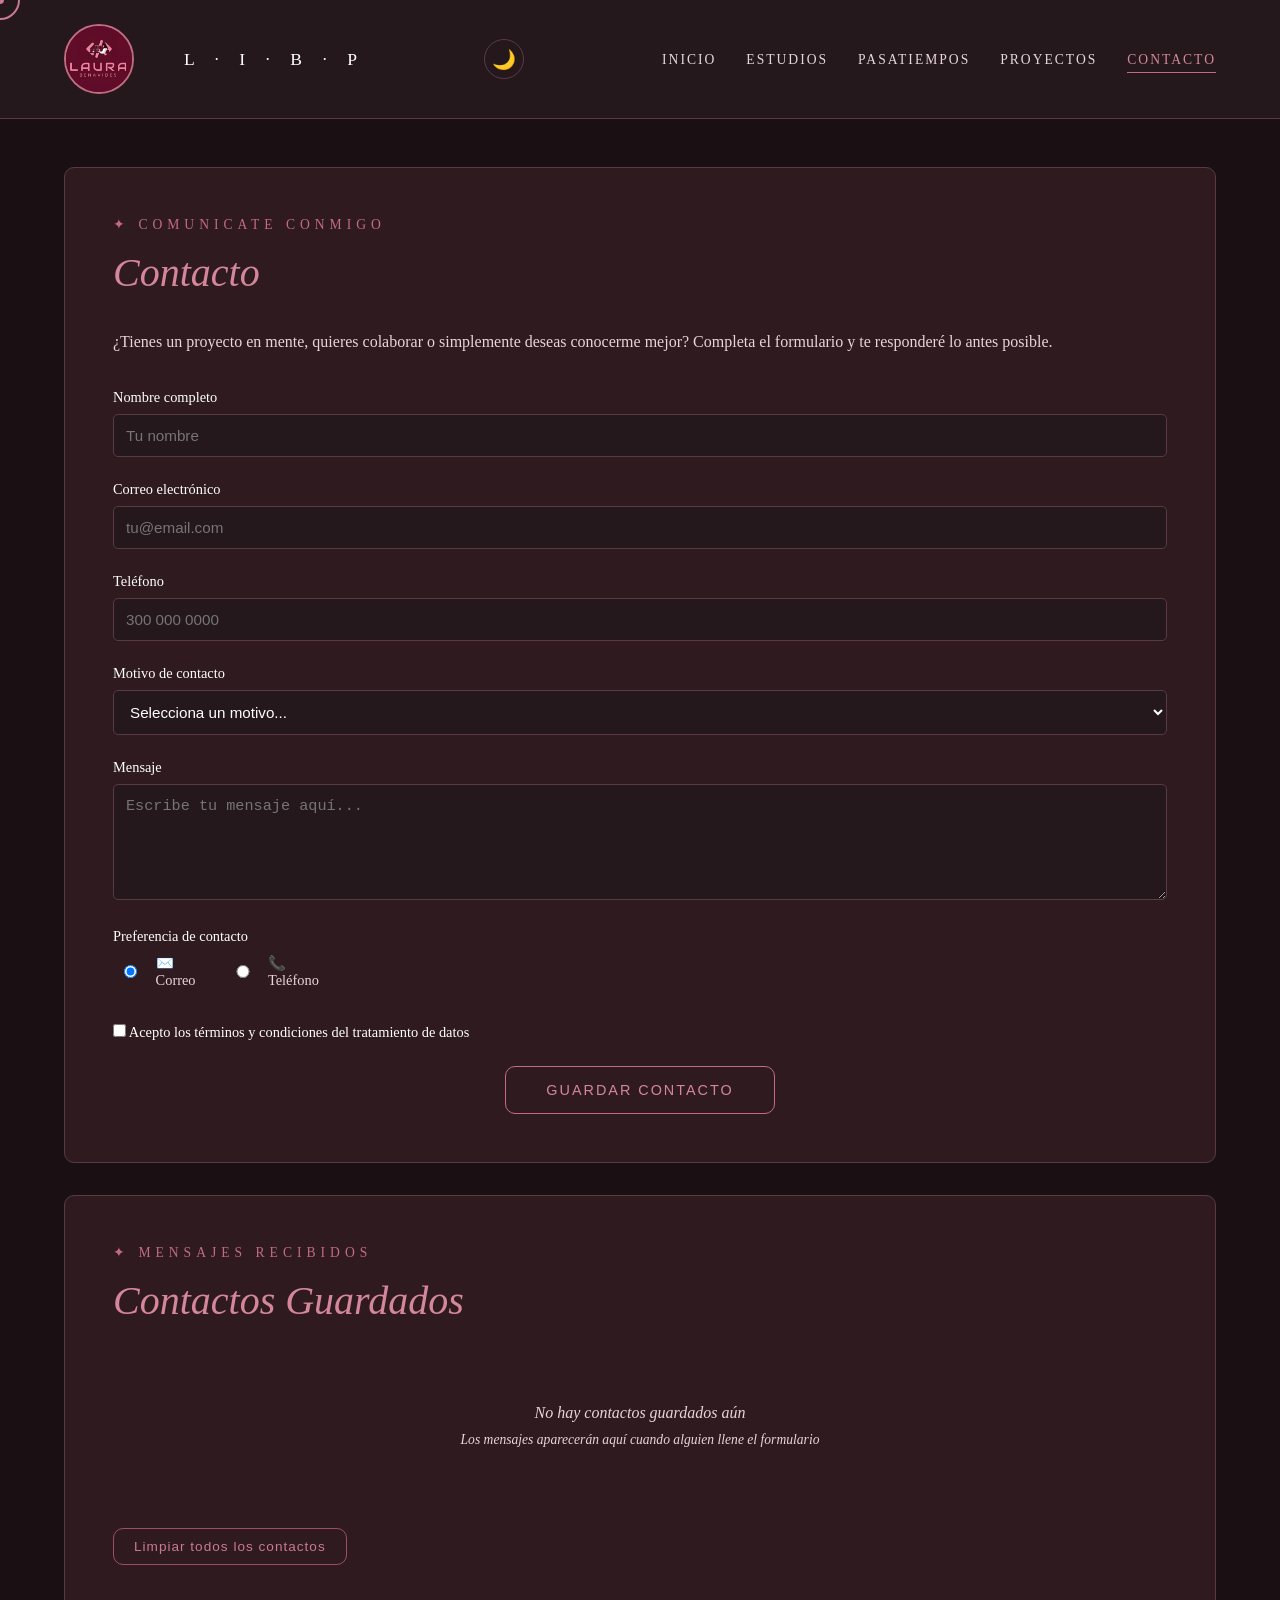
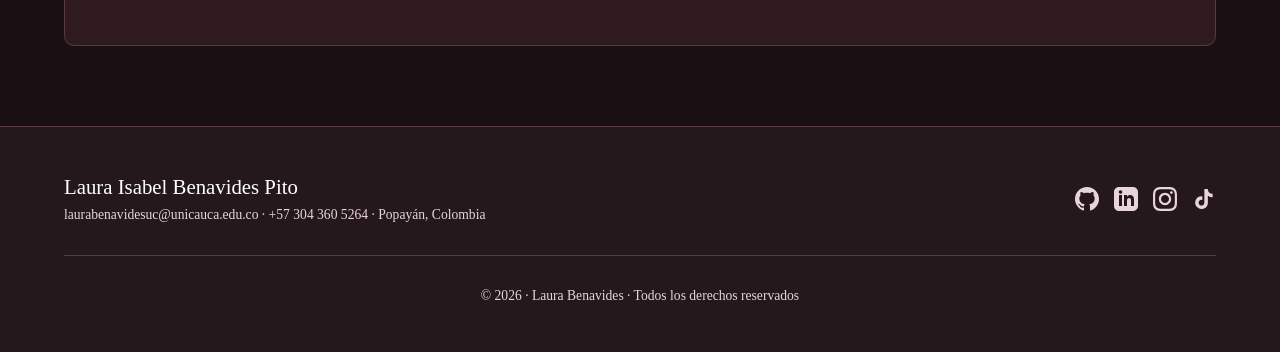
==== commit 45ff8c2b: "Se arreglo el cursor" ====
--- a/vistas/contacto.html
+++ b/vistas/contacto.html
@@ -19,6 +19,10 @@
           <span class="moon-icon">🌙</span>
         </button>
 
+        <!-- Para que el cursor se vea bolita y rosita -->
+        <div class="cursor-dot"></div>
+        <div class="cursor-ring"></div>
+        
         <!-- Para que cargar el tema -->
         <script>
           const savedTheme = localStorage.getItem('theme');
@@ -125,47 +129,6 @@
       <div class="copyright">© 2026 · Laura Benavides · Todos los derechos
         reservados</div>
     </footer>
-    
-    <!-- Para que el cursor se vea bolita y rosita -->
-    <div class="cursor-dot"></div>
-    <div class="cursor-ring"></div>
-    <script>
-      (function() {
-          if ('ontouchstart' in window || navigator.maxTouchPoints > 0) return;
-          
-          const dot = document.querySelector('.cursor-dot');
-          const ring = document.querySelector('.cursor-ring');
-          if (!dot || !ring) return;
-          
-          dot.style.display = 'block';
-          ring.style.display = 'block';
-          
-          let mouseX = 0, mouseY = 0;
-          let ringX = 0, ringY = 0;
-          
-          document.addEventListener('mousemove', (e) => {
-              mouseX = e.clientX;
-              mouseY = e.clientY;
-              dot.style.left = (mouseX - 4) + 'px';
-              dot.style.top = (mouseY - 4) + 'px';
-          });
-          
-          function animateRing() {
-              ringX += (mouseX - ringX) * 0.15;
-              ringY += (mouseY - ringY) * 0.15;
-              ring.style.left = (ringX - 20) + 'px';
-              ring.style.top = (ringY - 20) + 'px';
-              requestAnimationFrame(animateRing);
-          }
-          animateRing();
-          
-          const interactive = document.querySelectorAll('a, button, input, select, textarea');
-          interactive.forEach(el => {
-              el.addEventListener('mouseenter', () => ring.classList.add('hover'));
-              el.addEventListener('mouseleave', () => ring.classList.remove('hover'));
-          });
-      })();
-    </script>
     <script src="../lib/script.js"></script>
   </body>
 </html>
--- a/lib/style.css
+++ b/lib/style.css
@@ -726,6 +726,25 @@
     gap: 8px;
     cursor: pointer;
     color: var(--text-secondary);
+}
+
+.checkbox-label {
+    display: flex;
+    align-items: flex-start;
+    gap: 10px;
+    cursor: pointer;
+    color: var(--text-secondary);
+    font-size: 0.9rem;
+}
+
+.checkbox-label input[type="checkbox"] {
+    width: auto;
+    margin-top: 3px;
+    cursor: pointer;
+}
+
+.checkbox-label span {
+    line-height: 1.4;
 }
 
 .btn-submit {
@@ -970,7 +989,8 @@
     border-radius: 50%;
     pointer-events: none;
     z-index: 100000;
-    display: none;
+    display: block;
+    transform: translate(-50%, -50%);
 }
 
 .cursor-ring {
@@ -983,7 +1003,9 @@
     border-radius: 50%;
     pointer-events: none;
     z-index: 99999;
-    display: none;
+    display: block;
+    transform: translate(-50%, -50%);
+    transition: width 0.3s, height 0.3s, background 0.3s;
 }
 
 .cursor-ring.hover {
